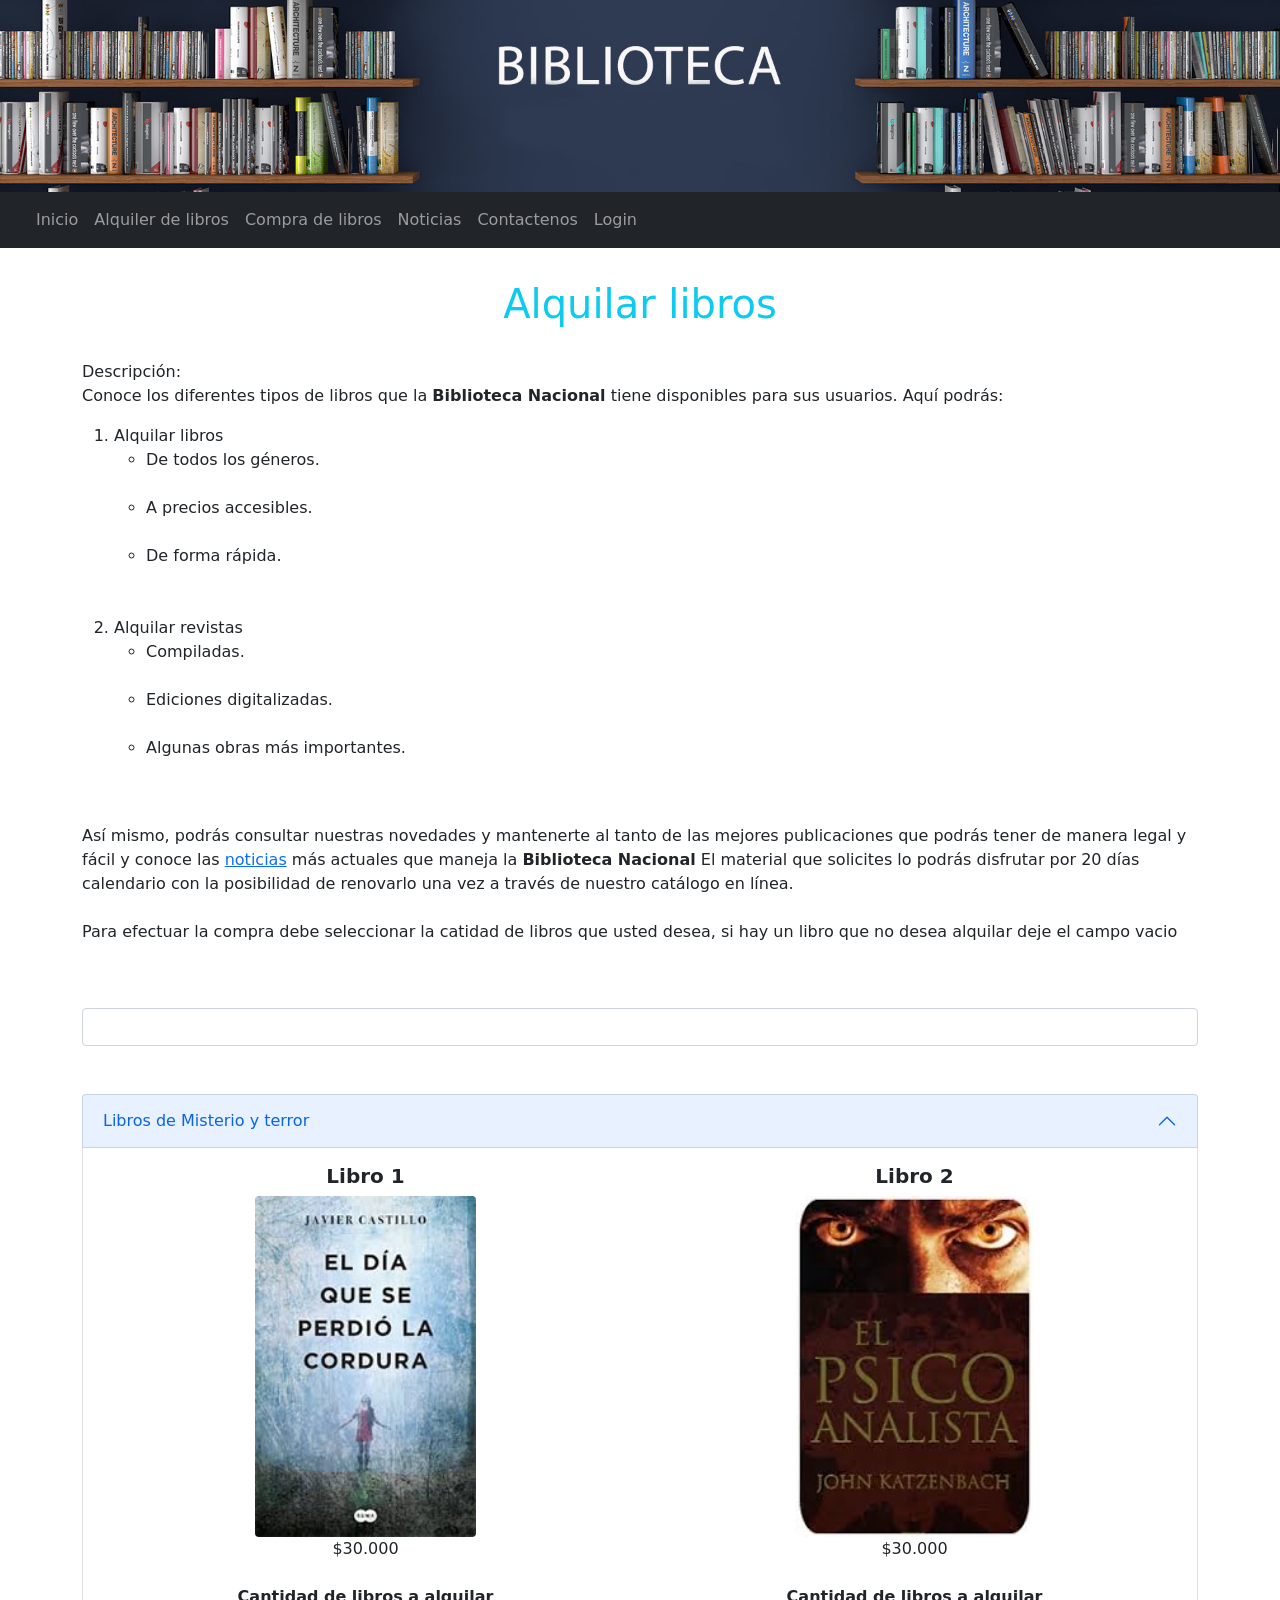
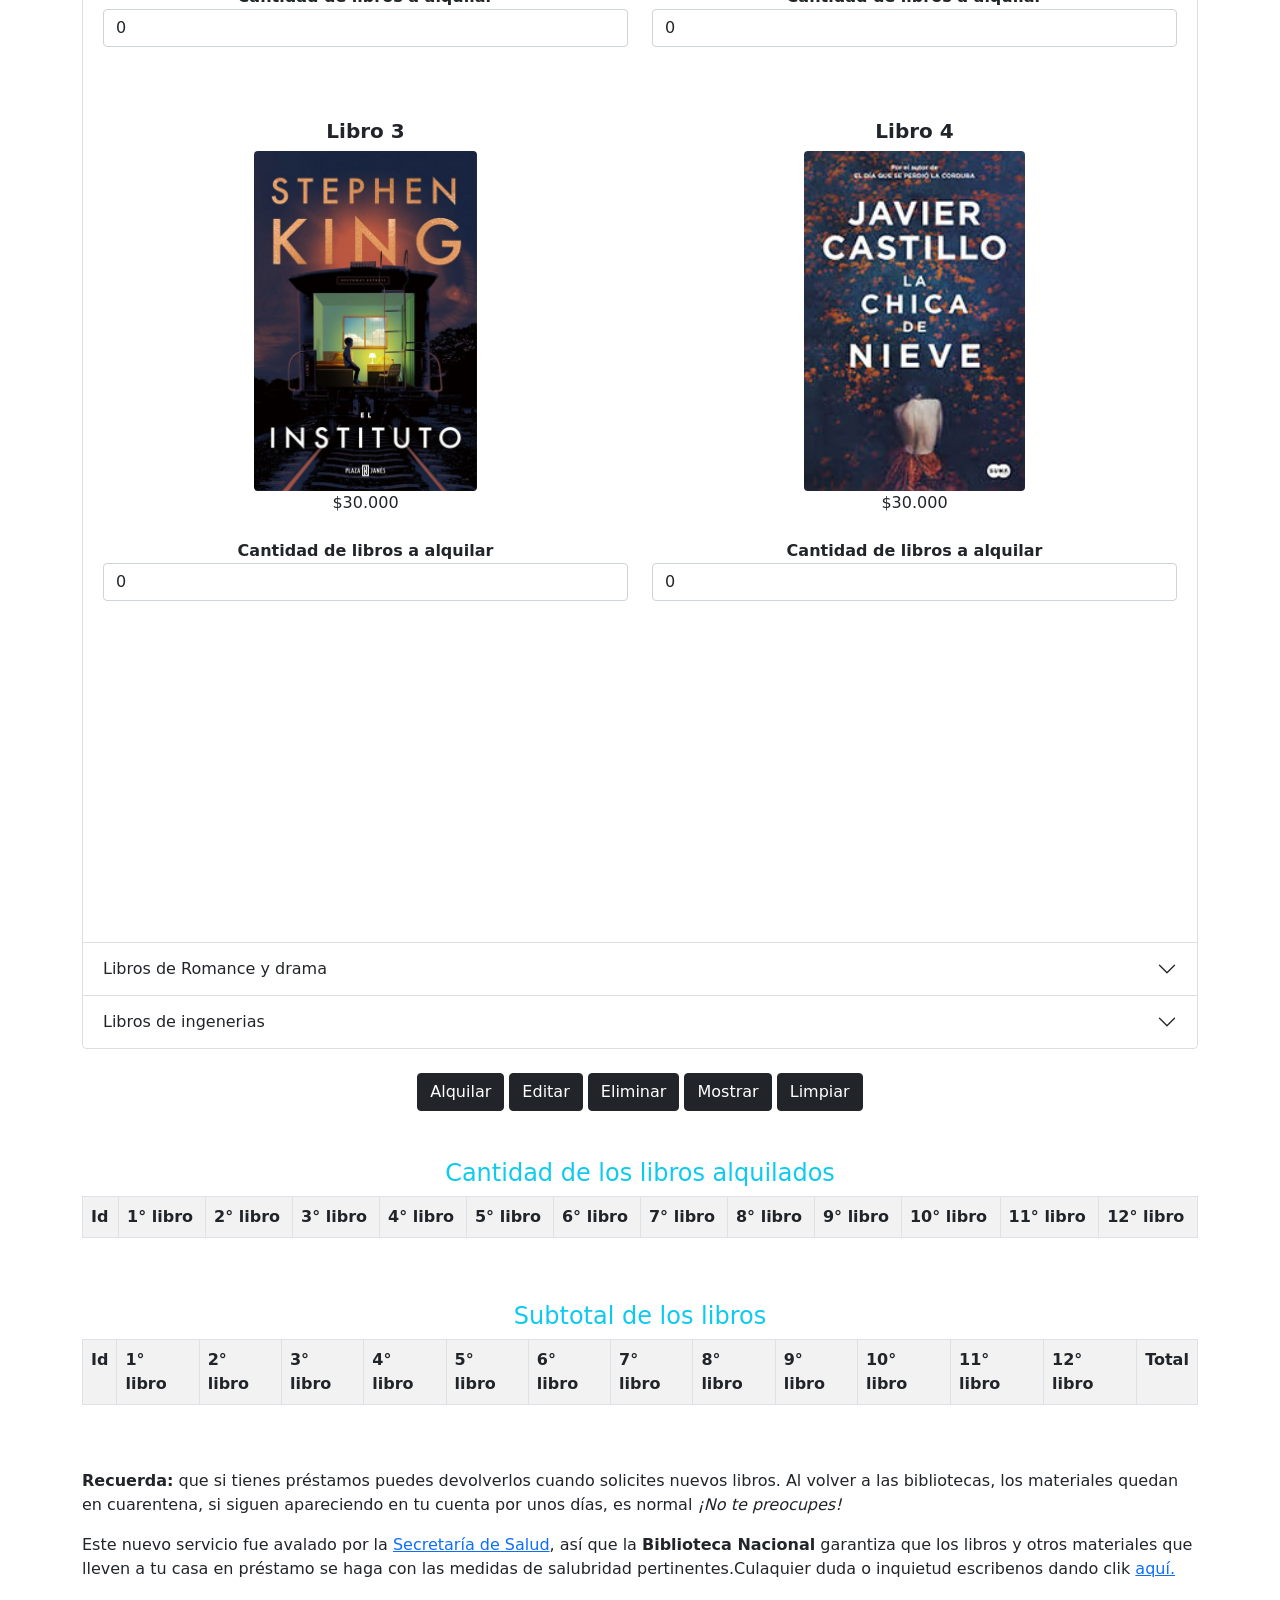
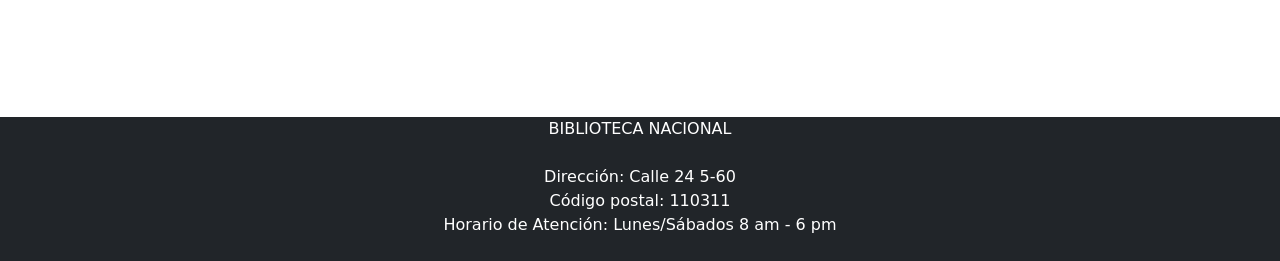
==== html/alquilerLibros.html @ 2c28e276 "Add files via upload" ====
<!DOCTYPE html>
<html lang="en">

<head>
    <meta charset="UTF-8">
    <meta name="viewport" content="width=device-width, initial-scale=1.0">
    <title>Alquilar libros</title>
    <script src="../js/js.js"></script>
    <script src="../js2/bootstrap.min.js"></script>
    <link rel="stylesheet" type="text/css" href="../css/bootstrap.min.css">

</head>

<body onload="cargarD()">

    <img src="../img/1.jpg" class="img-rounded mx-auto d-block" width="100%">
    <nav class="navbar navbar-expand-lg navbar-dark bg-dark">
        <div class="container-fluid">
            <a class="navbar-brand" href="#"></a>
            <button class="navbar-toggler" type="button" data-bs-toggle="collapse"
                data-bs-target="#navbarSupportedContent" aria-controls="navbarSupportedContent" aria-expanded="false"
                aria-label="Toggle navigation">
                <span class="navbar-toggler-icon"></span>
            </button>

            <div class="collapse navbar-collapse" id="navbarSupportedContent">
                <ul class="navbar-nav me-auto mb-2 mb-lg-0">
                    <li class="nav-item">
                        <a class="nav-link" href="../index.html">Inicio</a>
                    </li>
                    <li class="nav-item">
                        <a class="nav-link" href="alquilerLibros.html">Alquiler de libros</a>
                    </li>
                    <li class="nav-item">
                        <a class="nav-link" href="comprarLibro.html">Compra de libros</a>
                    </li>
                    <li class="nav-item">
                        <a class="nav-link" href="noticias.html">Noticias</a>
                    </li>
                    <li class="nav-item">
                        <a class="nav-link" href="contacto.html">Contactenos</a>
                    </li>
                    <li class="nav-item">
                        <a class="nav-link" href="login.html" id="iniciar">Login</a>
                    </li>
                    <li class="nav-item">
                        <a class="nav-link" href="" onclick="cerrar()" id="cerrarSesion">Cerrar Sesion</a>
                    </li>
                </ul>
            </div>
        </div>
    </nav>

    <div class="container">
        <br>
        <h4 class="text-end" id="nombreU"></h4>
        <h1 class="text-center text-info">Alquilar libros</h1><br>
        <p class="parrafo"> Descripción: <br>
            Conoce los diferentes tipos de libros que la <b>Biblioteca Nacional</b> tiene disponibles para sus usuarios.
            Aquí podrás: <br>
        <ol class="parrafo">
            <li>Alquilar libros<br>
                <ul>
                    <li>De todos los géneros.</li><br>
                    <li>A precios accesibles.</li><br>
                    <li>De forma rápida.</li><br>
                </ul>
            </li>
            <br>
            <div class="row">
                <div class="col-md 12 col-sm-12 col-xl-12 col-12 d-none d-sm-block">

                    <li>Alquilar revistas
                        <ul>
                            <li>Compiladas.</li><br>
                            <li>Ediciones digitalizadas.</li><br>
                            <li>Algunas obras más importantes.</li><br>
                        </ul>
                    </li>
                </div>
            </div>
        </ol>
        </p>
        <br>
        <div class="row">
            <div class="col-md 12 col-sm-12 col-xl-12 col-12 d-none d-sm-block">

                <p>Así mismo, podrás consultar nuestras novedades y mantenerte al tanto de las mejores
                    publicaciones
                    que podrás tener de manera legal y fácil y conoce las <a href="noticias.html">noticias</a> más
                    actuales que
                    maneja la <b>Biblioteca Nacional</b> El material que solicites lo podrás disfrutar por 20 días
                    calendario
                    con la
                    posibilidad de renovarlo una vez a través de nuestro catálogo en línea. <br><br> <b></b> Para
                    efectuar la
                    compra
                    debe seleccionar la catidad de libros que usted desea, si hay un libro que no desea alquilar deje el
                    campo
                    vacio</p><br><br>
            </div>
        </div><input type="number" id="txtId" class="form-control"><br><br>

        <div class="accordion" id="accordionExample">
            <div class="accordion-item">
                <h2 class="accordion-header" id="headingOne">
                    <button class="accordion-button" type="button" data-bs-toggle="collapse"
                        data-bs-target="#collapseOne" aria-expanded="true" aria-controls="collapseOne">
                        Libros de Misterio y terror

                    </button>
                </h2>
                <div id="collapseOne" class="accordion-collapse collapse show" aria-labelledby="headingOne"
                    data-bs-parent="#accordionExample">
                    <div class="accordion-body">
                        <div class="row">

                            <div class="col-lg-6 col-md-6 col-sm-6 col-xl-6 col-6 col-xs-6 text-center">
                                <h5 class="fw-bold"> Libro 1</h5>
                                <img src="../img/libro1.jpg" class="rounded mx-auto d-block img-fluid  w-0 h-25">$30.000
                                <br><br>
                                <label class="fw-bold">Cantidad de libros a alquilar</label>
                                <input type="number" id="txt1" class="mb-5 form-control" value="0"> <br>

                                <h5 class="fw-bold"> Libro 3</h5>
                                <img src="../img/libro2.jpeg"
                                    class="rounded mx-auto d-block img-fluid    w-0 h-25">$30.000
                                <br> <br>
                                <label class="fw-bold">Cantidad de libros a alquilar</label>

                                <input type="number" id="txt2" class="mb-5 form-control" value="0">
                            </div>

                            <div class="col-lg-6 col-md-6 col-sm-6 col-xl-6 col-6 col-xs-6 text-center">
                                <h5 class="fw-bold"> Libro 2</h5>
                                <img src="../img/libro3-1.jpg"
                                    class="rounded mx-auto d-block img-fluid  w-0 h-25">$30.000
                                <br> <br>
                                <label class="fw-bold"> Cantidad de libros a alquilar</label>

                                <input type="number" id="txt3" class="mb-5 form-control" value="0"><br>

                                <h5 class="fw-bold"> Libro 4</h5>
                                <img src="../img/libro3.jpg" class="rounded mx-auto d-block img-fluid  w-0 h-25">$30.000
                                <br><br>
                                <label class="fw-bold">Cantidad de libros a alquilar</label>

                                <input type="number" id="txt4" class="mb-5 form-control" value="0">
                            </div>

                        </div>
                    </div>
                </div>
            </div>
            <div class="accordion-item">
                <h2 class="accordion-header" id="headingTwo">
                    <button class="accordion-button collapsed" type="button" data-bs-toggle="collapse"
                        data-bs-target="#collapseTwo" aria-expanded="false" aria-controls="collapseTwo">
                        Libros de Romance y drama
                    </button>
                </h2>
                <div id="collapseTwo" class="accordion-collapse collapse" aria-labelledby="headingTwo"
                    data-bs-parent="#accordionExample">
                    <div class="accordion-body">
                        <div class="row">

                            <div class="col-lg-6 col-md-6 col-sm-6 col-xl-6 col-6 col-xs-6 text-center">
                                <h5 class="fw-bold"> Libro 5</h5>
                                <img src="../img/libro4.jpg" class="rounded mx-auto d-block img-fluid w-0 h-25">$30.000
                                <br><br>
                                <label class="fw-bold">Cantidad de libros a alquilar</label>

                                <input type="number" id="txt5" class="mb-5 form-control" value="0"><br>

                                <h5> Libro 7</h5>
                                <img src="../img/libro8.jpg" class="rounded mx-auto d-block img-fluid  w-0 h-25">$30.000
                                <br><br>
                                <label class="fw-bold">Cantidad de libros a alquilar</label>

                                <input type="number" id="txt6" class="mb-5 form-control" value="0"><br>

                            </div>

                            <div class="col-lg-6 col-md-6 col-sm-6 col-xl-6 col-6 col-xs-6 text-center">

                                <h5 class="fw-bold"> Libro 6</h5>
                                <img src="../img/libro5.jpg" class="rounded mx-auto d-block img-fluid  w-0 h-25">$30.000
                                <br><br> <label class="fw-bold">Cantidad de libros a alquilar</label>

                                <input type="number" id="txt7" class="mb-5 form-control" value="0"><br>

                                <h5 class="fw-bold"> Libro 8</h5>
                                <img src="../img/libro9.jpg" class="rounded mx-auto d-block img-fluid  w-0 h-25">$30.000
                                <br> <br> <label class="fw-bold">Cantidad de libros a alquilar</label>

                                <input type="number" id="txt8" class="mb-5 form-control" value="0"><br>
                            </div>

                        </div>
                    </div>
                </div>
            </div>
            <div class="accordion-item">
                <h2 class="accordion-header" id="headingThree">
                    <button class="accordion-button collapsed" type="button" data-bs-toggle="collapse"
                        data-bs-target="#collapseThree" aria-expanded="false" aria-controls="collapseThree">
                        Libros de ingenerias
                    </button>
                </h2>
                <div id="collapseThree" class="accordion-collapse collapse" aria-labelledby="headingThree"
                    data-bs-parent="#accordionExample">
                    <div class="accordion-body">
                        <div class="row">

                            <div class="col-lg-6 col-md-6 col-sm-6 col-xl-6 col-6 col-xs-6 text-center">

                                <h5 class="fw-bold"> Libro 9</h5>
                                <img src="../img/libro6.jpg" class="rounded mx-auto d-block img-fluid w-0 h-25">$30.000
                                <br> <br> <label class="fw-bold">Cantidad de libros a alquilar</label>

                                <input type="number" id="txt9" class="mb-5 form-control" value="0"><br>
                                <h5 class="fw-bold"> Libro 11</h5>
                                <img src="../img/libro7.jpg" class="rounded mx-auto d-block img-fluid w-0 h-25">$30.000
                                <br><br>
                                <label class="fw-bold">Cantidad de libros a alquilar</label>

                                <input type="number" id="txt10" class="mb-5 form-control" value="0"><br>

                            </div>

                            <div class="col-lg-6 col-md-6 col-sm-6 col-xl-6 col-6 col-xs-6 text-center">
                                <h5 class="fw-bold"> Libro 10</h5>

                                <img src="../img/libro10.jpg" class="rounded mx-auto d-block img-fluid w-0 h-25">$30.000
                                <br> <br> <label class="fw-bold">Cantidad de libros a alquilar</label>

                                <input type="number" id="txt11" class="mb-5 form-control" value="0"><br>
                                <h5 class="fw-bold"> Libro 12</h5>

                                <img src="../img/libro11.jpg" class="rounded mx-auto d-block img-fluid w-0 h-25">$30.000
                                <br> <br> <label class="fw-bold">Cantidad de libros a alquilar</label>

                                <input type="number" id="txt12" class="mb-5 form-control" value="0"><br>
                            </div>

                        </div>
                    </div>
                </div>
            </div>
        </div>
        <br>
        <div class="text-center">
            <input type="button" class="btn btn-dark" onclick="alquilarAlq()" name="alquilar" value="Alquilar">
            <input type="button" class="btn btn-dark" onclick="editarLibro()" name="Editae" value="Editar">
            <input type="button" class="btn btn-dark" onclick="eliminarAlqu()" name="Eliminar" value="Eliminar">

            <input type="button" class="btn btn-dark" onclick="mostrarAlq()" name="mostrar" value="Mostrar">
            <input type="button" class="btn btn-dark" onclick="limpiar()" name="limpiar" value="Limpiar">
        </div>
        <br><br>
        <h4 class="text-center text-info">Cantidad de los libros alquilados</h4>

        <div class="table-responsive">
            <div id="tabla_datos">
                <table class="table table-bordered  table-striped" id="listarA">
                    <tr>
                        <th> Id</th>

                        <th> 1° libro</th>
                        <th class="">2° libro</th>
                        <th class=""> 3° libro</th>
                        <th class=""> 4° libro</th>
                        <th class=""> 5° libro</th>
                        <th class=""> 6° libro</th>
                        <th class=""> 7° libro</th>
                        <th class=""> 8° libro</th>

                        <th class=""> 9° libro</th>
                        <th class=""> 10° libro</th>
                        <th class=""> 11° libro</th>
                        <th class=""> 12° libro</th>
                    </tr>
                    <tr>
                        <tbody id="elementosA"></tbody>
                    </tr>
                </table>


                <br><br>
            </div>
        </div>
        <h4 class="text-center text-info">Subtotal de los libros</h4>

        <div class="table-responsive">
            <div id="tabla_datos2">

                <table class="table table-bordered  table-striped" id="listarB">
                    <tr>
                        <th> Id</th>

                        <th class="">1° libro</th>
                        <th class="">2° libro</th>
                        <th class="">3° libro</th>
                        <th class="">4° libro</th>
                        <th class="">5° libro</th>
                        <th class="">6° libro</th>
                        <th class="">7° libro</th>
                        <th class="">8° libro</th>
                        <th class="">9° libro</th>
                        <th class="">10° libro</th>
                        <th class="">11° libro</th>
                        <th class="">12° libro</th>

                        <th class="">Total</th>
                    </tr>
                    <tr>
                        <tbody id="elementosB"></tbody>
                    </tr>
                </table>


                <br><br>
            </div>
        </div>



        <p><b>Recuerda:</b> que si tienes préstamos puedes devolverlos cuando solicites nuevos
            libros.
            Al volver a las bibliotecas, los materiales quedan en cuarentena, si siguen apareciendo en tu cuenta por
            unos días, es normal <i>¡No te preocupes!</i></p>

        <div class="row">
            <div class="col-md-12 col-sm-12 col-xl-12 col-12 d-none d-sm-block">
                <p> Este nuevo servicio fue avalado por la <a
                        href="http://www.saludcapital.gov.co/Paginas2/Inicio.aspx">
                        Secretaría de Salud</a>, así que la
                    <b>Biblioteca Nacional</b> garantiza que los libros y otros materiales que lleven a tu casa en
                    préstamo
                    se
                    haga con las medidas de salubridad pertinentes.Culaquier duda o inquietud escribenos dando clik <a
                        href="contacto.html">aquí.</a>
                </p>
            </div>
        </div>
        <br><br><br>

    </div>

    <br><br>
    <footer class="bg-dark text-white text-center col-lg-11 col-md-12 col-sm-6 col-xl-12">
        BIBLIOTECA NACIONAL<br><br>
        Dirección: Calle 24 5-60 <br>
        Código postal: 110311<br>
        Horario de Atención: Lunes/Sábados 8 am - 6 pm <br><br>
    </footer>
</body>

</html>
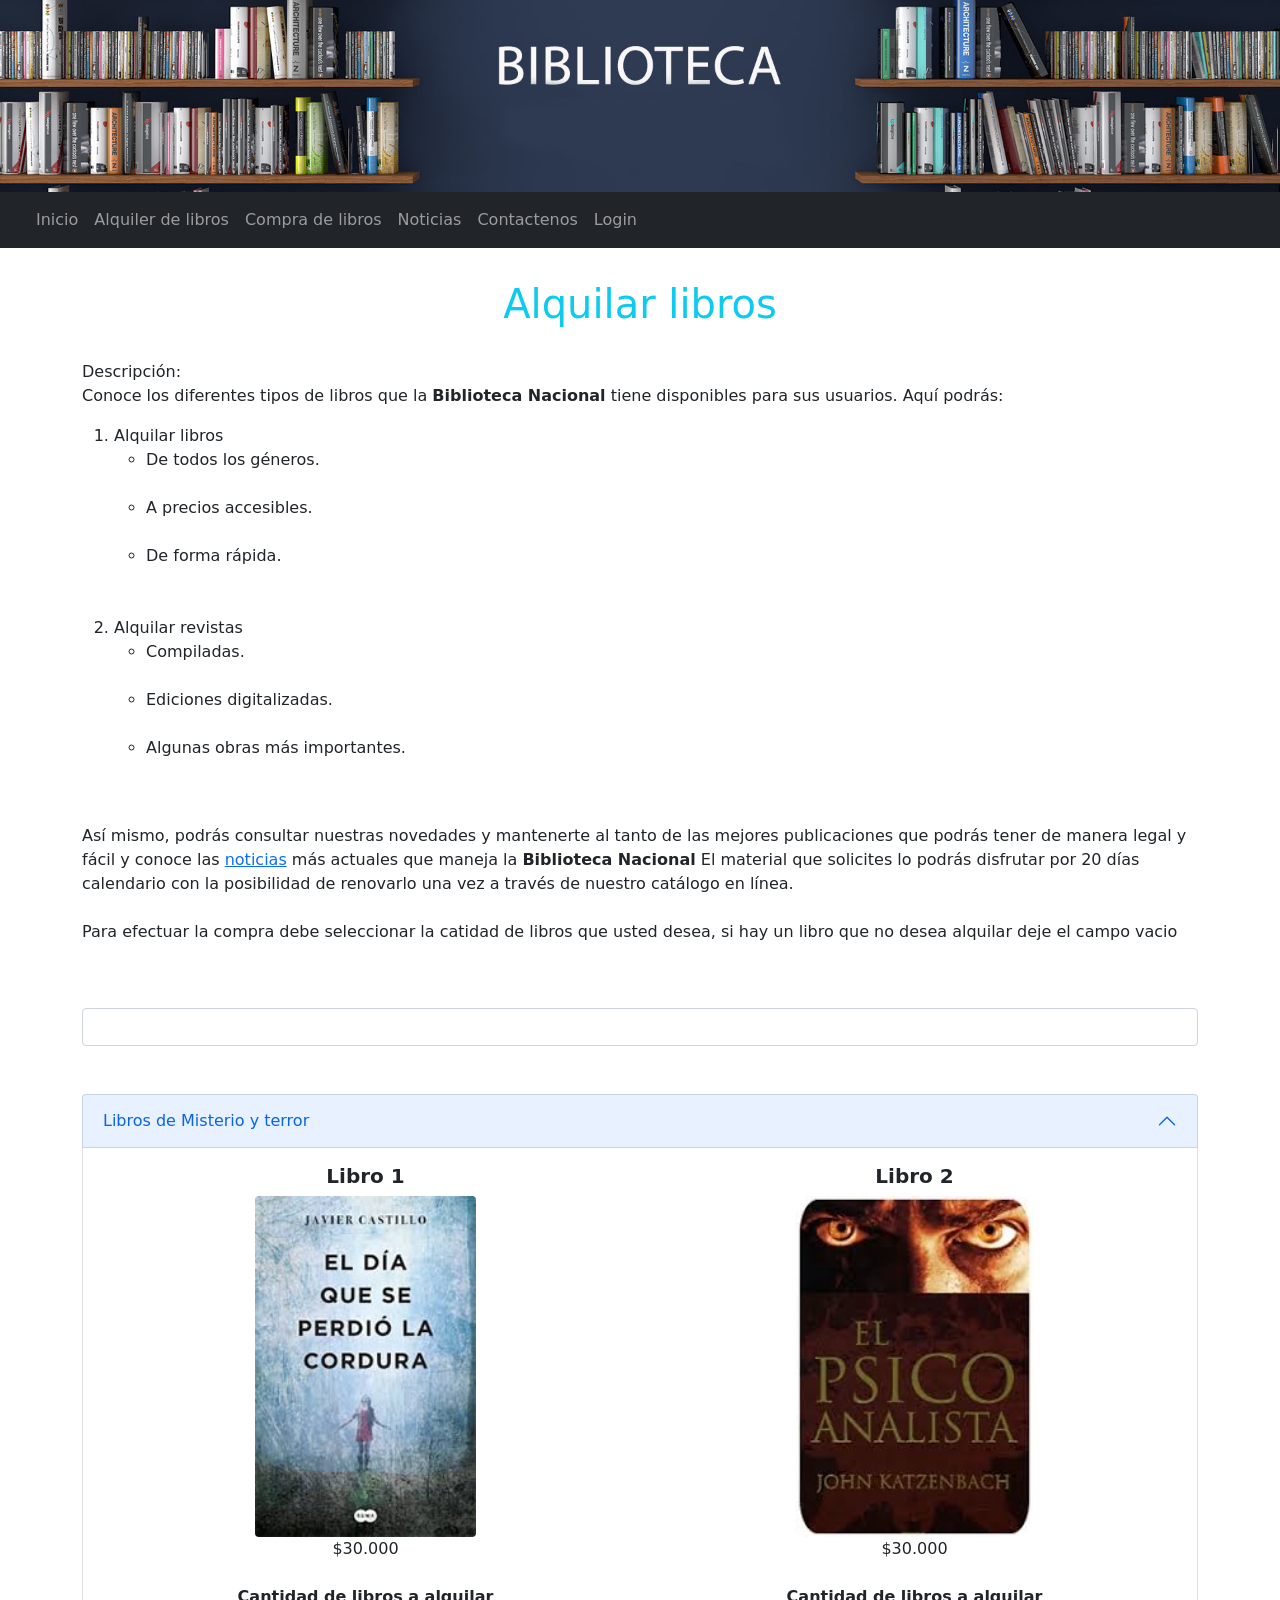
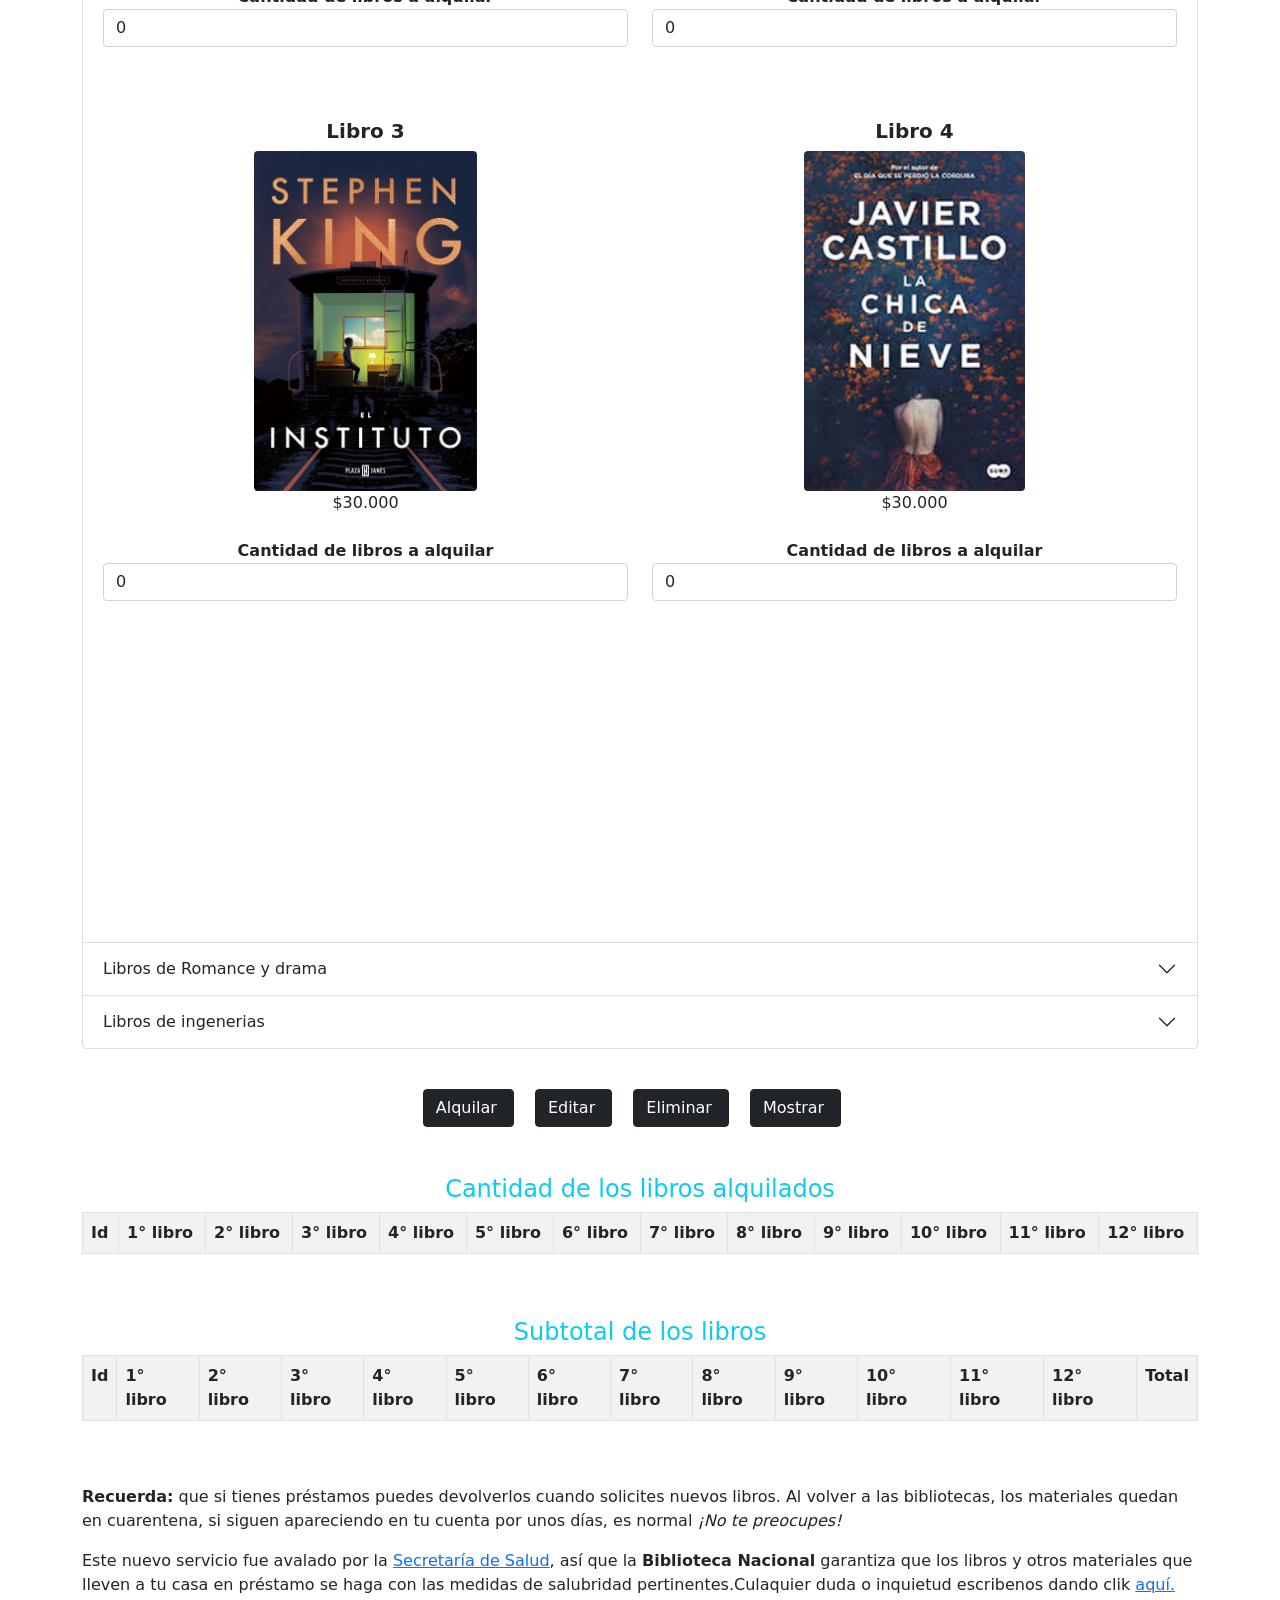
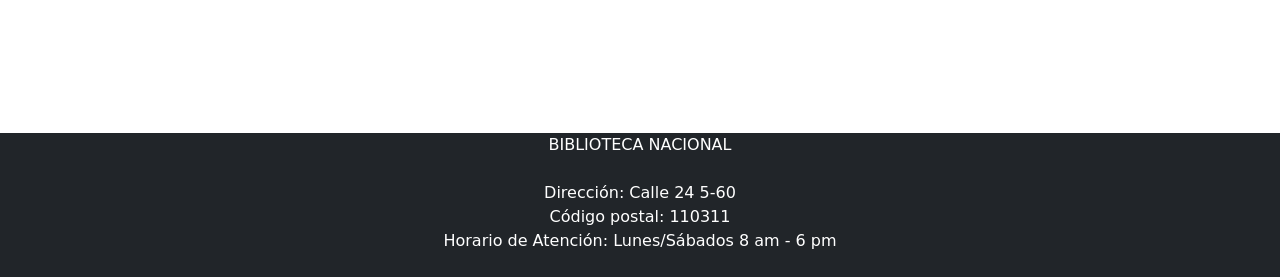
==== commit 56a94159: "Add files via upload" ====
--- a/html/alquilerLibros.html
+++ b/html/alquilerLibros.html
@@ -13,7 +13,7 @@
 
 <body onload="cargarD()">
 
-    <img src="../img/1.jpg" class="img-rounded mx-auto d-block" width="100%">
+    <img src="../img/1.jpg" class="img-rounded mx-auto d-block d-none d-sm-block" width="100%">
     <nav class="navbar navbar-expand-lg navbar-dark bg-dark">
         <div class="container-fluid">
             <a class="navbar-brand" href="#"></a>
@@ -250,12 +250,11 @@
         </div>
         <br>
         <div class="text-center">
-            <input type="button" class="btn btn-dark" onclick="alquilarAlq()" name="alquilar" value="Alquilar">
-            <input type="button" class="btn btn-dark" onclick="editarLibro()" name="Editae" value="Editar">
-            <input type="button" class="btn btn-dark" onclick="eliminarAlqu()" name="Eliminar" value="Eliminar">
-
-            <input type="button" class="btn btn-dark" onclick="mostrarAlq()" name="mostrar" value="Mostrar">
-            <input type="button" class="btn btn-dark" onclick="limpiar()" name="limpiar" value="Limpiar">
+            <input type="button" class="btn btn-dark  mt-3 me-3  pe-3" onclick="alquilarAlq()" name="alquilar" value="Alquilar">
+            <input type="button" class="btn btn-dark  mt-3 me-3  pe-3" onclick="editarLibro()" name="Editae" value="Editar">
+            <input type="button" class="btn btn-dark  mt-3 me-3  pe-3" onclick="eliminarAlqu()" name="Eliminar" value="Eliminar">
+
+            <input type="button" class="btn btn-dark  mt-3 me-3  pe-3" onclick="mostrarAlq()" name="mostrar" value="Mostrar">
         </div>
         <br><br>
         <h4 class="text-center text-info">Cantidad de los libros alquilados</h4>
